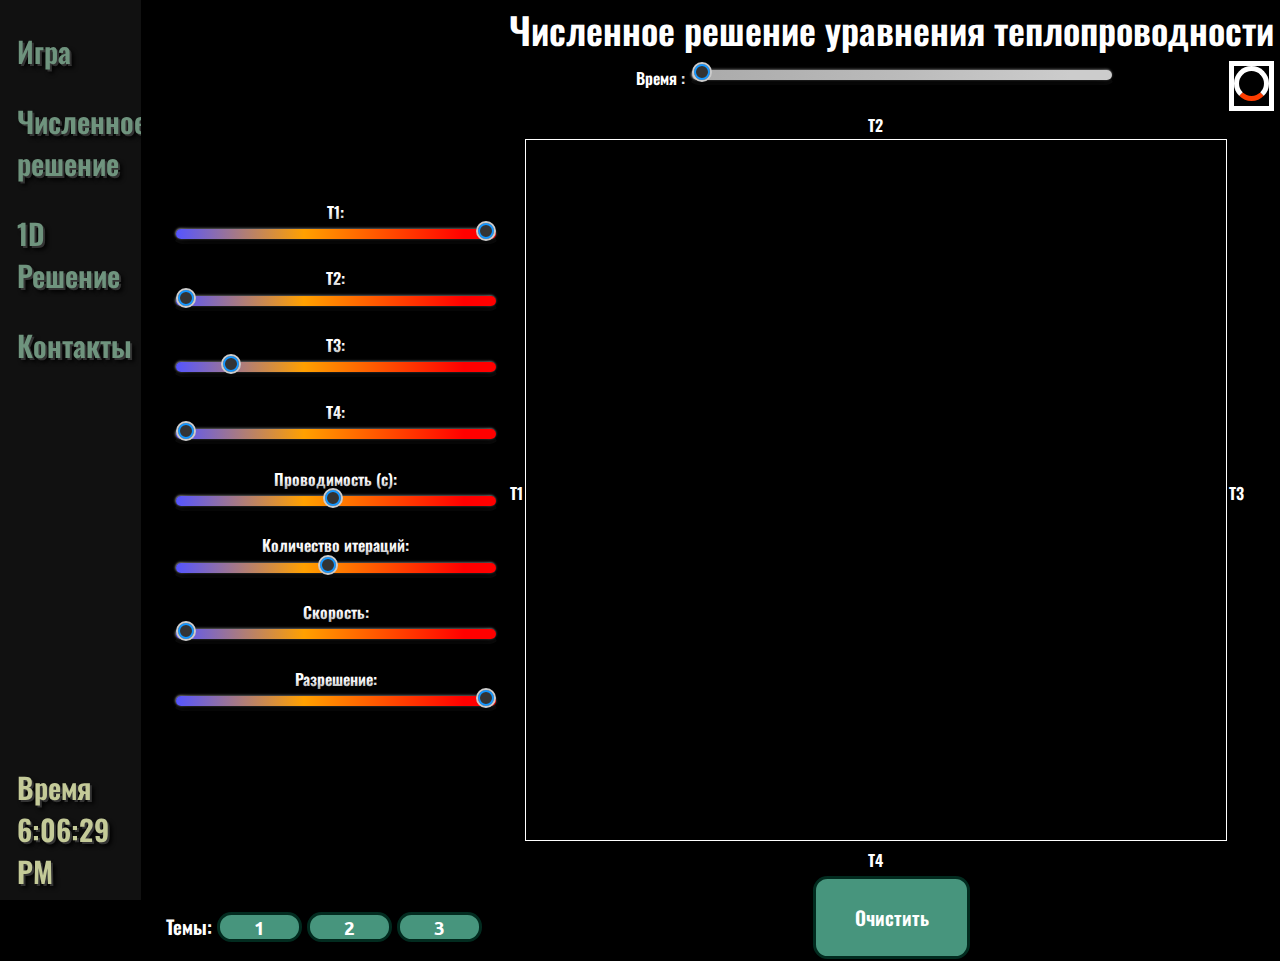
==== index2.html @ 37c285a6 "Add files via upload" ====
<!doctype html>
<html>
<head> 

  <meta charset="UTF-8">
  <meta name="viewport" content="width=device-width, initial-scale=1.0">
  <title>Курсовая работа 131-МКо</title>
  <link rel="stylesheet" href="./css/site.css">
  <link rel="icon" href="Img/favicon.ico">
  

</head>

<nav class="menu">
    <table>
    <tr><td class ="menutable">
        <li><a href="index.html">Игра</a></li>
        <li><a href="index2.html">Численное решение</a></li>
        <li><a href="index3.html">1D Решение</a></li>
        <li><a href="#">Контакты</a></li>
    </td></tr>
    <tr><td>
        <li><div class="showtime"> Время <div id="clock">
        </div></li>
    </td></tr>
    </table>
</nav>

<body>
    <div style="float: left; margin-left: 10px;">
        <table class=""> 
               <td></td>
               <th class="headesthead">Численное решение уравнения теплопроводности </th>
            <td></td>
            <tr>
                <td  class="controls">

                    T1:
                    <br>
                    <input  class="ctlT1" id="ctlT1" type="range" min="0" max="1" step="0.05" value="1">
                    <div id="h4-container"><div id="h4-subcontainer"><h4>T1<span></span></h4></div></div>

                    T2:
                    <br>
                    <input  class="ctlT2"  id="ctlT2" type="range" min="0" max="1" step="0.05" value="0">
                    <div id="h4-container"><div id="h4-subcontainer"><h4>T2<span></span></h4></div></div>

                    T3:
                    <br>
                    <input  class="ctlT3" id="ctlT3" type="range" min="0" max="1" step="0.05" value="0.15">
                    <div id="h4-container"><div id="h4-subcontainer"><h4>T3<span></span></h4></div></div>
                    
                    T4:
                    <br>
                    <input  class="ctlT4" id="ctlT4" type="range" min="0" max="1" step="0.05" value="0">
                    <div id="h4-container"><div id="h4-subcontainer"><h4>T4<span></span></h4></div></div>
                    

                    Проводимость (c):
                    <br>
                    <input  class="ctlT5" id="ctlConductivity" type="range" min="0.01" max="0.5" step="0.01" value="0.25">
                    <div id="h4-container"><div id="h4-subcontainer"><h4>Проводимость<span></span></h4></div></div>

                    Количество итераций:
                    <br>
                    <input  class="ctlT6" id="ctlIteration" type="range" min="100" max="2000" step="1" value="1000">
                    <div id="h4-container"><div id="h4-subcontainer"><h4>Итераций<span></span></h4></div></div>

                    Скорость:
                    <br>
                    <input  class="ctlT7" id="ctlIteration_speed" type="range" min="1" max="10" step="1" value="1">
                    <div id="h4-container"><div id="h4-subcontainer"><h4>Скорость<span></span></h4></div></div>

                    Разрешение:
                    <br>
                    <input  class="ctlT8" id="ctlResulation" type="range" min="0" max="45" step="1" value="45">
                    <div id="h4-container"><div id="h4-subcontainer"><h4>Разрешение<span></span></h4></div></div>
                    
                </td>
                <td>
                    <table>
                        <tr>
                            <td ></td>
                            <td width="700px">

                                Время : <input  class ="ctlTime" id="ctlTime" type="range" min="0" max="999"
                                    step="1" value="0" oninput="config.autoPlay=false;DrawSolution(this.value)">
                                        <div id="h4-container"><div id="h4-subcontainer"><h4><span></span></h4></div></div>
                            </td>




    <td  class = "statusheat">
        <span id="ctlInfo" ><span class='loader'></span></span>
    </td>
    <tr>
        <td></td>
        <td id="T2C" style="text-align: center;"> T2 </td>
        <td></td>
    </tr>
    <tr>
        <td id="T1C" style="text-align: right;"> T1</td>

        <td class="board" >
            <canvas id="board" width="700" height="700" style="border: 1px solid;">
                </canvas>      
        </td>

        <td id="T3C" style="text-align: start;">T3</td>
    </tr>
    <tr>
        <td></td>
        <td id="T4C" style="text-align: center;"> T4 </td>
        <td></td>
    </tr>
    </table>
    
    <td> 
         
        
    </td>
    <tr>
    
    <td class ="themetext">
        Темы: 
     <input class="knopki theme" type="button" id="theme1" value="1"/>
    <input class="knopki theme" type="button" id="theme2" value="2"/>
    <input class="knopki theme" type="button" id="theme3" value="3"/>
    </td>
               <th><input class="knopki clearbut" type="button" id="button_clear" value="Очистить" oninput="config.autoPlay=true;"/></th>
    <td></td>
    </tr> 

    </table>
    
    </div>
   <script src="./scripts/showtime.js"> </script>
    <script src="./scripts/Heat_2D_static.js"> </script>
     <script src='https://cdnjs.cloudflare.com/ajax/libs/jquery/3.3.1/jquery.min.js'></script>
    <script src="./scripts/slider.js"> </script>
</body>

</html>
---- css/site.css ----
@import url('https://fonts.googleapis.com/css?family=Ubuntu');
@import url('https://fonts.googleapis.com/css2?family=Oswald:wght@200..700&display=swap');

* {
  font-size: 100%;
  font-family: 'Oswald';
  margin: 0;
  padding: 0;
  top: 0;
  bottom: 0;
  outline: none;
  list-style-type: none;
  font-weight: 600;
}

/* Проверка границ 
table,td,tr,th {border: 1px solid #fff;}*/



body{
  display: absolute;
  position: inherit; 
  font-family: 'Oswald';
  height: 100%;
  width: 87%;
  margin-left: 12%;   /* Поставить такой же, как и ширину боковой панели */
  background: linear-gradient(270deg,#000,#000);
  background-attachment: absolute;
  background-size: 100%;
  color:#fff;
}



.menu {
  display: absolute;
  height: 100%; 
  width: 11%; /* Ширина боковой панели (Изменить ширину body на такое же значение!) */
  position: fixed; /* Остается на месте при скролле */
  z-index: 1; 
  top: 1; 
  left: 0;
  background-color: #111;
  overflow-x: hidden; /* Отключить горизонтальный сролл */
  padding-top: 20px;
  font-size: 180%;
  font-weight: 700;
  font-family: 'Oswald';
  margin: 0;
  padding: 0;
  outline: none;
  box-shadow: 0 0 0.15em 4px #000;
}

.menu table,.menu td{
  text-align: start;
  align-content: start;
  height: 100%;
  width: 100%;
}


/* Ссылки в меню */
.menu a {
  padding: 10px 0px 0px 15px;
  text-decoration: none;
  color: #6F947E;
  display: grid;
  margin-top: 2vh; /* Расстояние между ссылками */
  text-shadow: 2px 2px #333, 4px 4px 4px #000;
}

/* Смена цввета при наведении */
.menu a:hover {
    color: #f1f1f1;
    text-shadow: 3px 3px 1px #000;
}


/*////////////////////////////////////////////////////////////////////////////////////////////////////////////////////////*/
/* Время */
/*////////////////////////////////////////////////////////////////////////////////////////////////////////////////////////*/
.showtime {
    padding: 0 8px 6px 15px;
    color: #C4CA98;
    display: grid;
    text-shadow: 2px 2px #333, 4px 4px 4px #000;
    height: 10%;
}


/*////////////////////////////////////////////////////////////////////////////////////////////////////////////////////////*/
/* Страница */
/*////////////////////////////////////////////////////////////////////////////////////////////////////////////////////////*/

/* Заголовок */
.headesthead{
  font-size: 2.3rem;
  margin: 10px;
  text-align: center;
}

table,tr,th{
  width: 100%;
  height: 100%;
  text-align: center;
}


#board,#Heat_2D_canvas {
  background-color: #000000;
}


.Heat{
  border:5px solid #000000; 
  border-radius:7px; 
  margin-bottom: 5px;
  
  box-shadow:  10px 0 0.3em  0.2em #000;;
}

/* Надпись с управлением */
.control{
  width: 100%;
  text-align: center;
  color: #fff;
  background-color: #47957D;
  font-weight: 600;
  font-size: 160%;
  background: linear-gradient(to left, #44e 0%, #000 37%,#000 65%, #c11 80%,#600 99%);
  background-attachment: absolute;
  background-size: 100%;
  border-radius: 10px;
  

}

.control td {
border: 3px solid #000;
padding: 10px 10px;
border-radius: 10px;
box-shadow: 0px 2px 10px 0em #000;
}


/* На экранах меньшего размера, где высота менее 450 пикселей, изменяет стиль боковой панели (меньше отступов и меньший размер шрифта). */
@media screen and (max-height: 450px) {
    .menu {padding-top: 15px;}
    .menu a {font-size: 18px;}
}

.knopki {
    margin-top: 2vh;
    color: #fff;
    font-family: 'Oswald';
    font-weight: 600;
    font-size: 120%;
    padding: 1.25em 2em;
    background: #47957D;
    border: 3px solid #022B1F;
    border-radius: 0.75em;
    transform-style: preserve-3d;
    transition: transform 150ms cubic-bezier(0, 0, 0.58, 1), background 150ms cubic-bezier(0, 0, 0.58, 1);
    min-width: 100%;
    box-shadow:  2px 3px 0.6em 0 #000;
    }

.knopki:hover {
      background: #4a1517;
      color: #fff;
      border: 3px ridge #170109;
      transform: translate(0, 0.25em);
      cursor:pointer;
    }
.knopki:active {
      color: #ffffff;
      background: #150007;
      border: 1px ridge #000;
      cursor:grabbing;
      transition: background-color 0.2s ease-in-out;
  }

  /* Кнопка "Очистить"  */
  .clearbut{

    margin-top: 0;
    min-width: 20%;
  }

  /* Темы */

  .themetext{
  text-align: left;
  font-size: 120%;
  font-weight: 600;
  }

  .theme{
    font-family: 'Ubuntu';
    width: 30px;
    height: 30px;
    padding: 0em 0em;
    min-width: 25%;
    min-height: 25%;
    font-size: 100%;
  }


/*////////////////////////////////////////////////////////////////////////////////////////////////////////////*/
/*Слайдеры*/
/*////////////////////////////////////////////////////////////////////////////////////////////////////////////*/


body input[type=range] {
  -webkit-appearance: none;
  -moz-appearance: none;
  appearance: none;
  width: 320px;
  background-color: transparent;
  outline: 3px   hsl(0, 0%, 0%);
  border: 3px solid #000;
  border-radius: 0.75em;
  margin-top: 0.25vh;
  margin-bottom: 2.5vh;
  border-bottom: 5px solid #111;

}
body input[type=range]:focus {
  outline-color: #f8b195;
}

/* Черта Градиент */
body input[type=range]::-webkit-slider-runnable-track {
  -webkit-appearance: none;
  appearance: none;
  height: 10px;
  background: linear-gradient(to right, #5555ff 0%, #ffa000 40%, #ff0000 90%);
  box-shadow: 1px 1px 1em 2px #000000, -0.5px -0.5px 0.15em 0px #ffffff, 0 0 1em 1px #000;
  border-radius: 1.75em;

}

/*Ползунок */
body input[type=range]::-webkit-slider-thumb {
  -webkit-appearance: none;
  appearance: none;
  border:  2px solid #ccc;
  border-radius: 70%;
  height: 20px;
  width: 20px;
  position: relative;
  bottom: 8px;
  background: #333;
  background-size: 50%;
  box-shadow: 0px 10px 10px 0px rgba(0, 0, 0, 1);
  cursor: grab;
  box-shadow: inset 0 0 0 2px #1597ff;
}
body input[type=range]::-webkit-slider-thumb:active {
  background: #000;
  border:  2px solid #ccc;
  cursor: grabbing;
}

/*Ползунок со временем */
#ctlTime{
  width: 420px;
  &::-webkit-slider-runnable-track {
  -webkit-appearance: none;
  appearance: none;
  height: 10px;
  background: linear-gradient(to right, #aaa 0%, #bbb 50%, #ccc 90%);
  box-shadow: 2px 1px 1em 2px #000000, -0.5px -0.5px 0.1em 0px #cccccc  -webkit-appearance: none;
  text-align: center;
    }
}

/*Значения ползунков*/
#h4-container {
  width: 300px;
  max-width: 100%;
  padding: 0 20px;
}
#h4-container #h4-subcontainer {
  width: 100%;
  position: relative;
}
#h4-container #h4-subcontainer h4 {
  display: flex;
  align-items: center;
  justify-content: center;
  position: absolute;
  top: 0;
  margin-top: -6rem;
  width: 40px;
  height: 40px;
  color: #fff !important;
  font-size: 12px;
  transform-origin: center 10px;
  transition: margin-top 0.15s ease-in-out, opacity 0.15s ease-in-out;
}
#h4-container #h4-subcontainer h4 span {
  position: absolute;
  width: 100%;
  height: 100%;
  top: 0;
  left: 0;
  background-color: #ff97ff;
  border-radius: 100% 10% 0 ;
  transform: rotate(45deg);
  z-index: -1;
}

input:not(:active) + #h4-container h4 {
  opacity: 0;
  margin-top: 500px;
  pointer-events: none;
}





/* Загрузка */
.loader {
    width: 35px;
    height: 35px;
    border: 5px solid #FFF;
    border-bottom-color: #FF3D00;
    border-radius: 50%;
    display: inline-block;
    box-sizing: border-box;
    animation: rotation 1s linear infinite;
    }
    @keyframes rotation {
    0% {
        transform: rotate(0deg);
    }
    100% {
        transform: rotate(360deg);
    }
    }

/*Статусбар*/
.statusheat {
  color: #0f0;
  border: 5px solid #fff;
  width: 22%;
  text-align: left;
}

/*Формы для заполнения*/

.forms {
 background: #ecf0f3;
  padding: 10px;
  padding-left: 20px;
  height: 50px;
  font-size: 14px;
  border-radius: 50px;
  box-shadow: inset 6px 6px 6px #cbced1, inset -6px -6px 6px white;
}
.forms:hover {
      
    }   
.forms:focus {

      }   
.forms:valid {
  border: 10px solid;
  border-color: forestgreen;
}
.forms:invalid {
  border: 10px solid;
  border-color: firebrick;
}
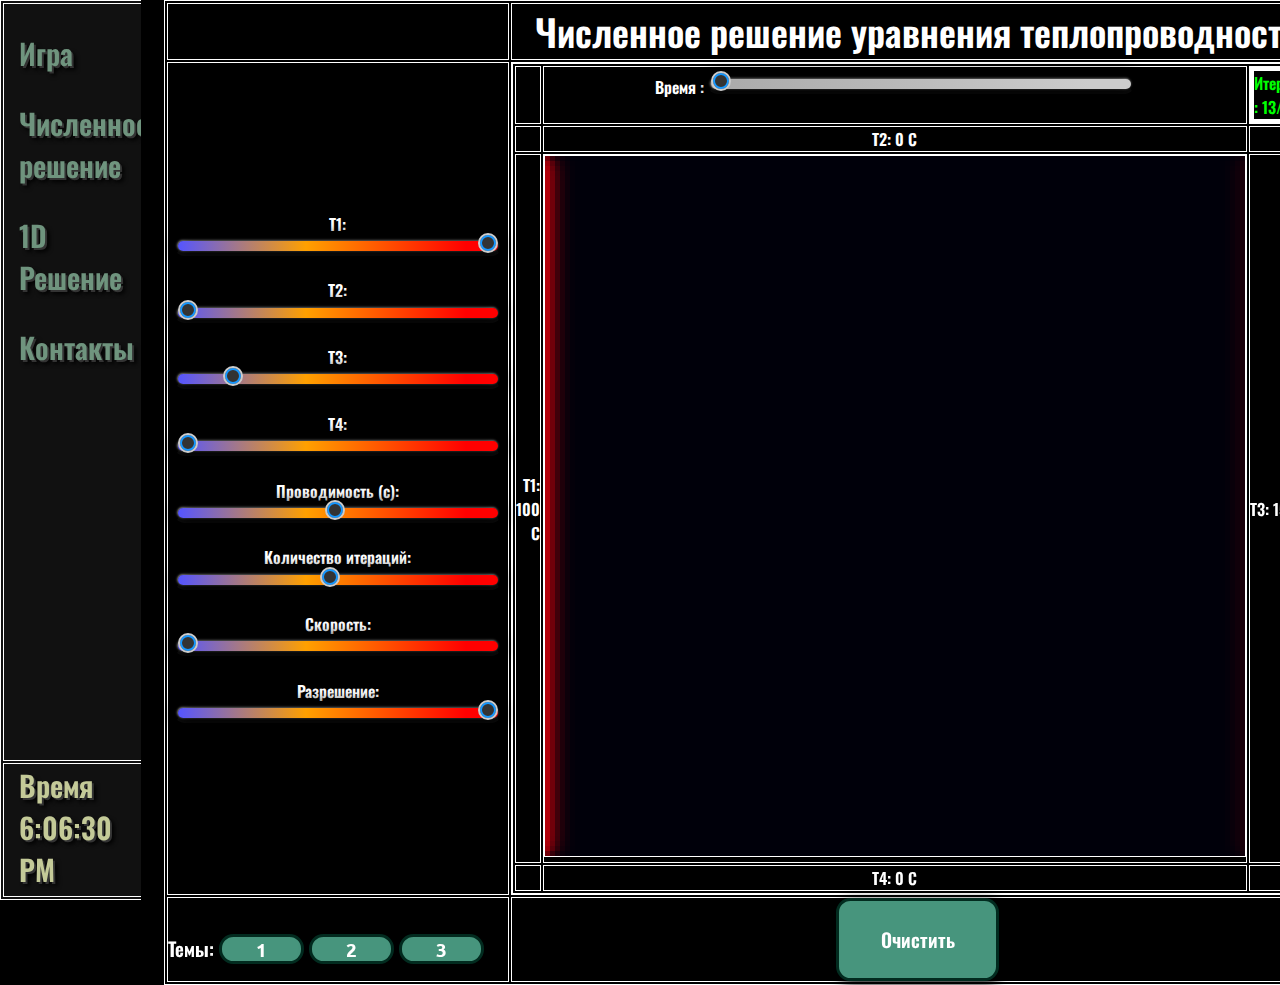
==== commit c8c6ed6e: "Add files via upload" ====
--- a/index2.html
+++ b/index2.html
@@ -135,10 +135,12 @@
     </table>
     
     </div>
-   <script src="./scripts/showtime.js"> </script>
+    <script src="./scripts/showtime.js"> </script>
     <script src="./scripts/Heat_2D_static.js"> </script>
-     <script src='https://cdnjs.cloudflare.com/ajax/libs/jquery/3.3.1/jquery.min.js'></script>
+    <script src="./scripts/NumHeatSolve.js"> </script>
+    <script src='https://cdnjs.cloudflare.com/ajax/libs/jquery/3.3.1/jquery.min.js'></script>
     <script src="./scripts/slider.js"> </script>
+    
 </body>
 
 </html>--- a/css/site.css
+++ b/css/site.css
@@ -13,8 +13,8 @@
   font-weight: 600;
 }
 
-/* Проверка границ 
-table,td,tr,th {border: 1px solid #fff;}*/
+/* Проверка границ */
+table,td,tr,th {border: 1px solid #fff;}
 
 
 
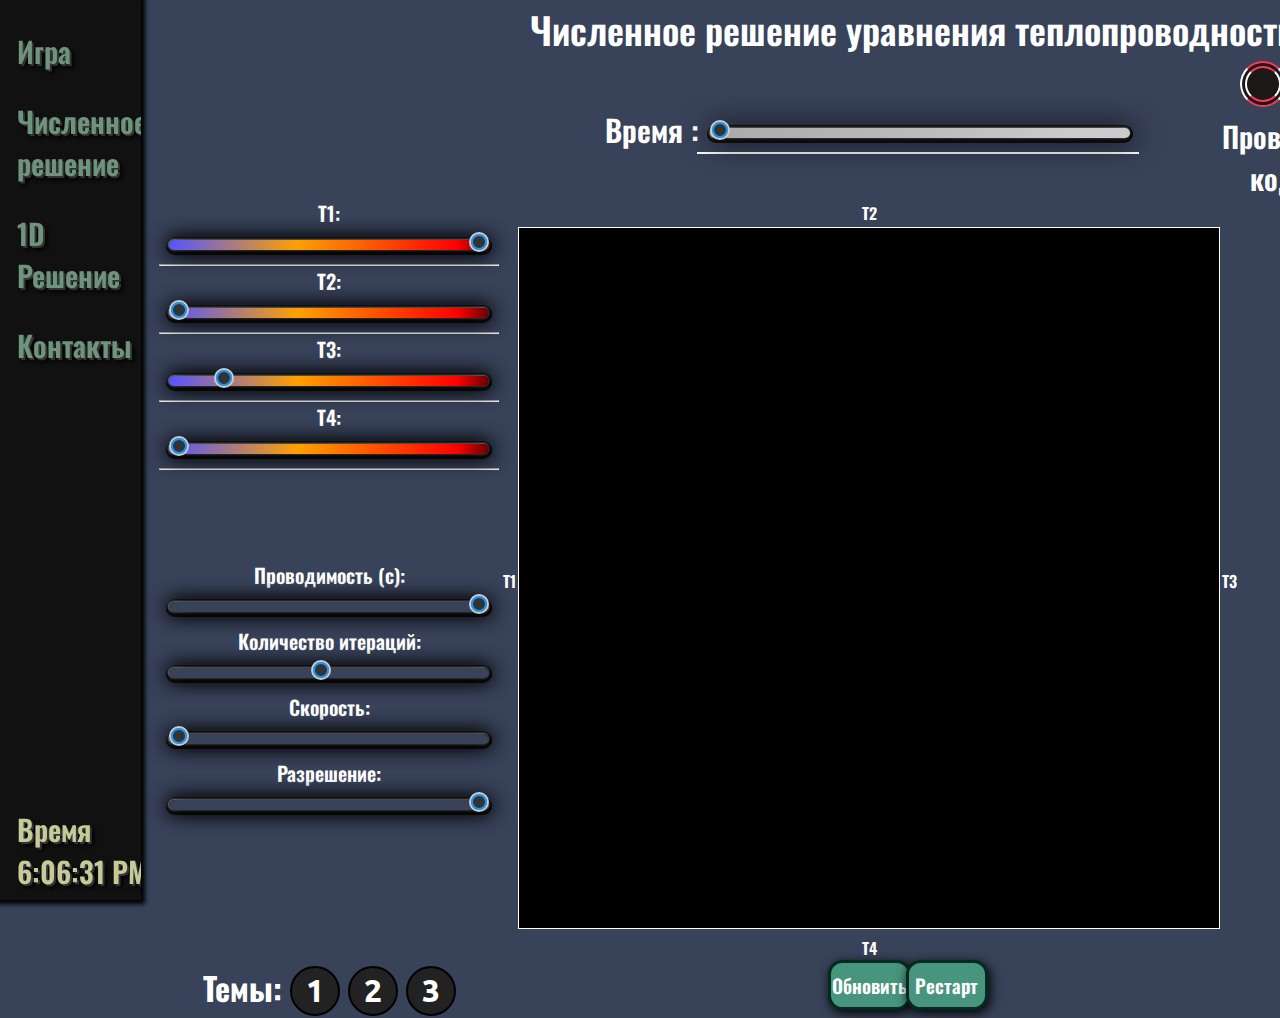
==== commit 34340da4: "Add files via upload" ====
--- a/index2.html
+++ b/index2.html
@@ -18,47 +18,49 @@
         <li><a href="index2.html">Численное решение</a></li>
         <li><a href="index3.html">1D Решение</a></li>
         <li><a href="#">Контакты</a></li>
-    </td></tr>
-    <tr><td>
-        <li><div class="showtime"> Время <div id="clock">
-        </div></li>
+            </td>
+    </tr>
+    <tr class="showtime"><td >
+        <li ><div > Время <div id="clock"> 00:00:00</div></li>
     </td></tr>
     </table>
 </nav>
 
 <body>
     <div style="float: left; margin-left: 10px;">
-        <table class=""> 
-               <td></td>
-               <th class="headesthead">Численное решение уравнения теплопроводности </th>
-            <td></td>
+        <table class="controls"> 
+              <tr>
+               <td></td><th class="headesthead">Численное решение уравнения теплопроводности</th>
+             </tr>
+            
             <tr>
-                <td  class="controls">
+                <td   class="numheatsliders">
 
                     T1:
                     <br>
-                    <input  class="ctlT1" id="ctlT1" type="range" min="0" max="1" step="0.05" value="1">
+                    <input  class="ctlT1 Temperature" id="ctlT1" type="range" min="0" max="1" step="0.05" value="1">
                     <div id="h4-container"><div id="h4-subcontainer"><h4>T1<span></span></h4></div></div>
-
+                    <hr>
                     T2:
                     <br>
-                    <input  class="ctlT2"  id="ctlT2" type="range" min="0" max="1" step="0.05" value="0">
+                    <input  class="ctlT2 Temperature"  id="ctlT2" type="range" min="0" max="1" step="0.05" value="0">
                     <div id="h4-container"><div id="h4-subcontainer"><h4>T2<span></span></h4></div></div>
-
+                    <hr>
                     T3:
                     <br>
-                    <input  class="ctlT3" id="ctlT3" type="range" min="0" max="1" step="0.05" value="0.15">
+                    <input  class="ctlT3 Temperature" id="ctlT3" type="range" min="0" max="1" step="0.05" value="0.15">
                     <div id="h4-container"><div id="h4-subcontainer"><h4>T3<span></span></h4></div></div>
-                    
+                    <hr>
                     T4:
                     <br>
-                    <input  class="ctlT4" id="ctlT4" type="range" min="0" max="1" step="0.05" value="0">
+                    <input  class="ctlT4 Temperature" id="ctlT4" type="range" min="0" max="1" step="0.05" value="0">
                     <div id="h4-container"><div id="h4-subcontainer"><h4>T4<span></span></h4></div></div>
-                    
+                    <hr>
 
+                     <br> <br> <br>
                     Проводимость (c):
                     <br>
-                    <input  class="ctlT5" id="ctlConductivity" type="range" min="0.01" max="0.5" step="0.01" value="0.25">
+                    <input  class="ctlT5" id="ctlConductivity" type="range" min="0.01" max="0.25" step="0.01" value="0.25">
                     <div id="h4-container"><div id="h4-subcontainer"><h4>Проводимость<span></span></h4></div></div>
 
                     Количество итераций:
@@ -74,30 +76,31 @@
                     Разрешение:
                     <br>
                     <input  class="ctlT8" id="ctlResulation" type="range" min="0" max="45" step="1" value="45">
-                    <div id="h4-container"><div id="h4-subcontainer"><h4>Разрешение<span></span></h4></div></div>
+                    <div id="h4-container"><div id="h4-subcontainer"><h4>45<span></span></h4></div></div>
                     
                 </td>
                 <td>
                     <table>
                         <tr>
                             <td ></td>
-                            <td width="700px">
+                            <td width="700px" class ="ctlTime">
 
                                 Время : <input  class ="ctlTime" id="ctlTime" type="range" min="0" max="999"
                                     step="1" value="0" oninput="config.autoPlay=false;DrawSolution(this.value)">
-                                        <div id="h4-container"><div id="h4-subcontainer"><h4><span></span></h4></div></div>
-                            </td>
+                                        <div class="h4time" id="h4-container"><div id="h4-subcontainer"><h4><span></span></h4></div></div>
+                            </td> 
+                            <td  class = "statusheat">
+        <span id="ctlInfo" ><span class='loader'></span>Проверь код</span>
+    </td>
 
 
 
 
-    <td  class = "statusheat">
-        <span id="ctlInfo" ><span class='loader'></span></span>
-    </td>
+ 
     <tr>
-        <td></td>
+        <td ></td>
         <td id="T2C" style="text-align: center;"> T2 </td>
-        <td></td>
+          <td></td>
     </tr>
     <tr>
         <td id="T1C" style="text-align: right;"> T1</td>
@@ -114,6 +117,7 @@
         <td id="T4C" style="text-align: center;"> T4 </td>
         <td></td>
     </tr>
+</tr>
     </table>
     
     <td> 
@@ -121,25 +125,29 @@
         
     </td>
     <tr>
-    
-    <td class ="themetext">
+    <div  class ="changetheme">
+        <td class ="themetext">
         Темы: 
-     <input class="knopki theme" type="button" id="theme1" value="1"/>
-    <input class="knopki theme" type="button" id="theme2" value="2"/>
-    <input class="knopki theme" type="button" id="theme3" value="3"/>
-    </td>
-               <th><input class="knopki clearbut" type="button" id="button_clear" value="Очистить" oninput="config.autoPlay=true;"/></th>
+            <input class="theme" type="button" id="theme1" value="1"/>
+            <input class="theme" type="button" id="theme2" value="2"/>
+            <input class="theme" type="button" id="theme3" value="3"/>
+        </td>
+               <th>
+                <input class="knopki clearbut" type="button" id="button_clear" value="Обновить" oninput="config.autoPlay=true;"/>
+                <input class="knopki clearbut" type="button" id="button_restart" value="Рестарт" oninput="config.autoPlay=true;"/>
+            </th>
     <td></td>
+    </div>
     </tr> 
 
     </table>
     
     </div>
     <script src="./scripts/showtime.js"> </script>
+    <script src="./scripts/activebutton.js"></script>
     <script src="./scripts/Heat_2D_static.js"> </script>
-    <script src="./scripts/NumHeatSolve.js"> </script>
     <script src='https://cdnjs.cloudflare.com/ajax/libs/jquery/3.3.1/jquery.min.js'></script>
-    <script src="./scripts/slider.js"> </script>
+    <script src="./scripts/slider2.js"> </script>
     
 </body>
 
--- a/css/site.css
+++ b/css/site.css
@@ -13,9 +13,9 @@
   font-weight: 600;
 }
 
-/* Проверка границ */
-table,td,tr,th {border: 1px solid #fff;}
-
+/* Проверка границ
+table,td,tr,th {border: 1px solid #000;}
+ */
 
 
 body{
@@ -24,11 +24,12 @@
   font-family: 'Oswald';
   height: 100%;
   width: 87%;
-  margin-left: 12%;   /* Поставить такой же, как и ширину боковой панели */
-  background: linear-gradient(270deg,#000,#000);
+  margin-left: 11.5%;   /* Поставить такой же, как и ширину боковой панели */
+  background: linear-gradient(90deg,#384259,#384259);
   background-attachment: absolute;
   background-size: 100%;
   color:#fff;
+  -webkit-text-stroke: 0.01px #000;
 }
 
 
@@ -97,16 +98,21 @@
 /* Заголовок */
 .headesthead{
   font-size: 2.3rem;
-  margin: 10px;
-  text-align: center;
+
+
 }
 
 table,tr,th{
   width: 100%;
+  max-width: 100%;
   height: 100%;
   text-align: center;
 }
 
+.nonmove{
+  width: 10%;
+
+}
 
 #board,#Heat_2D_canvas {
   background-color: #000000;
@@ -117,12 +123,11 @@
   border:5px solid #000000; 
   border-radius:7px; 
   margin-bottom: 5px;
-  
   box-shadow:  10px 0 0.3em  0.2em #000;;
 }
 
 /* Надпись с управлением */
-.control{
+.controlrules{
   width: 100%;
   text-align: center;
   color: #fff;
@@ -133,11 +138,9 @@
   background-attachment: absolute;
   background-size: 100%;
   border-radius: 10px;
-  
-
-}
-
-.control td {
+}
+
+.controlrules td {
 border: 3px solid #000;
 padding: 10px 10px;
 border-radius: 10px;
@@ -167,14 +170,15 @@
     box-shadow:  2px 3px 0.6em 0 #000;
     }
 
-.knopki:hover {
+.knopki:hover,.theme:hover{
       background: #4a1517;
       color: #fff;
       border: 3px ridge #170109;
       transform: translate(0, 0.25em);
       cursor:pointer;
     }
-.knopki:active {
+
+.knopki:active,.theme:active{
       color: #ffffff;
       background: #150007;
       border: 1px ridge #000;
@@ -182,36 +186,56 @@
       transition: background-color 0.2s ease-in-out;
   }
 
-  /* Кнопка "Очистить"  */
+/* Кнопка "Очистить"  */
   .clearbut{
-
-    margin-top: 0;
-    min-width: 20%;
-  }
-
-  /* Темы */
-
+    margin-top: -1vh;
+    margin-left: -1vh;
+    min-width: 10%;
+    height: 50px;
+    padding: 0 0;
+  }
+
+
+/* Темы */
   .themetext{
-  text-align: left;
-  font-size: 120%;
-  font-weight: 600;
+  text-align: center;
+  font-size: 200%;
+  font-weight: 700;
   }
 
   .theme{
     font-family: 'Ubuntu';
-    width: 30px;
-    height: 30px;
+    width: 50px;
+    height: 50px;
     padding: 0em 0em;
-    min-width: 25%;
-    min-height: 25%;
+    min-width: 50px;
     font-size: 100%;
-  }
-
+    color: #fff;
+    border-radius: 3.6rem;
+    background: #222;
+    border: 2px solid #000;
+  }
+
+ .activebutton{
+    font-family: 'Ubuntu';
+    width: 50px;
+    height: 50px;
+    padding: 0em 0em;
+    min-width: 50px;
+    font-size: 100%;
+    color: #000;
+    border-radius: 3.6rem;
+    background: #fff;
+    border: 2px solid #000;
+  }
 
 /*////////////////////////////////////////////////////////////////////////////////////////////////////////////*/
 /*Слайдеры*/
 /*////////////////////////////////////////////////////////////////////////////////////////////////////////////*/
 
+.numheatsliders{
+  font-size:20px;
+}
 
 body input[type=range] {
   -webkit-appearance: none;
@@ -222,8 +246,8 @@
   outline: 3px   hsl(0, 0%, 0%);
   border: 3px solid #000;
   border-radius: 0.75em;
-  margin-top: 0.25vh;
-  margin-bottom: 2.5vh;
+  margin-top: 1vh;
+  margin-bottom: 1vh;
   border-bottom: 5px solid #111;
 
 }
@@ -236,7 +260,7 @@
   -webkit-appearance: none;
   appearance: none;
   height: 10px;
-  background: linear-gradient(to right, #5555ff 0%, #ffa000 40%, #ff0000 90%);
+
   box-shadow: 1px 1px 1em 2px #000000, -0.5px -0.5px 0.15em 0px #ffffff, 0 0 1em 1px #000;
   border-radius: 1.75em;
 
@@ -264,7 +288,15 @@
   cursor: grabbing;
 }
 
+.Temperature::-webkit-slider-runnable-track{
+
+   background: linear-gradient(to right, #5555ff 0%, #ffa000 40%, #ff0000 90%, #660000 100%);
+}
+
 /*Ползунок со временем */
+.ctlTime{
+  font-size:30px;
+}
 #ctlTime{
   width: 420px;
   &::-webkit-slider-runnable-track {
@@ -272,10 +304,9 @@
   appearance: none;
   height: 10px;
   background: linear-gradient(to right, #aaa 0%, #bbb 50%, #ccc 90%);
-  box-shadow: 2px 1px 1em 2px #000000, -0.5px -0.5px 0.1em 0px #cccccc  -webkit-appearance: none;
-  text-align: center;
-    }
-}
+  box-shadow: 2px 1px 1em 2px #000000, -0.5px -0.5px 0.1em 0px #cccccc;  -webkit-appearance: none;
+  text-align: center;}
+  }
 
 /*Значения ползунков*/
 #h4-container {
@@ -283,10 +314,12 @@
   max-width: 100%;
   padding: 0 20px;
 }
+
 #h4-container #h4-subcontainer {
   width: 100%;
   position: relative;
 }
+
 #h4-container #h4-subcontainer h4 {
   display: flex;
   align-items: center;
@@ -296,63 +329,105 @@
   margin-top: -6rem;
   width: 40px;
   height: 40px;
-  color: #fff !important;
-  font-size: 12px;
-  transform-origin: center 10px;
-  transition: margin-top 0.15s ease-in-out, opacity 0.15s ease-in-out;
-}
+  color: #000 !important;
+  font-size: 16px;
+  transition: margin-top 0.15s ease-in-out, opacity 0.05s ease-in-out;
+}
+
 #h4-container #h4-subcontainer h4 span {
   position: absolute;
   width: 100%;
   height: 100%;
   top: 0;
   left: 0;
-  background-color: #ff97ff;
+  background: hsl(190 100% 70%);
+  filter: drop-shadow(1.7rem 1.8rem 25px hsl(190 100% 50%));
   border-radius: 100% 10% 0 ;
   transform: rotate(45deg);
   z-index: -1;
+}
+
+.h4time{
+  &#h4-container{
+  width: 400px;
+  border: 1px solid #fff;
+  margin-left: 11.2rem;
+}
 }
 
 input:not(:active) + #h4-container h4 {
   opacity: 0;
   margin-top: 500px;
   pointer-events: none;
-}
-
-
-
-
+  transition: margin-top 0.55s ease-in-out, opacity 0.05s ease-in-out;
+}
+
+
+
+
+/*Статусбар*/
+.statusheat {
+  vertical-align: middle;
+
+  color: #fff;
+  border: 0px solid #fff;
+  width: 300px;
+  height: 60px;
+  max-width: 300px;
+  max-height: 80px;
+  font-size: 180%;
+  text-align: justify-all;
+
+}
 
 /* Загрузка */
 .loader {
-    width: 35px;
-    height: 35px;
-    border: 5px solid #FFF;
-    border-bottom-color: #FF3D00;
-    border-radius: 50%;
+    width: 46px;
+    height: 46px;
+    border: 7px double #FFF;
+    border-top-color: #F73859;
+    border-bottom-color: #F73859;
+    border-radius: 100%;
     display: inline-block;
     box-sizing: border-box;
-    animation: rotation 1s linear infinite;
+
+    animation: rotation 3s linear infinite;
+    background-origin: 1px ;
+    align-content: center;
+    text-align: center;
+    background-color: hsl(7,4%,10%);
+    margin-right: 2vh;
     }
     @keyframes rotation {
     0% {
-        transform: rotate(0deg);
-    }
+        transform: rotate(0deg);   
+    }
+
+    50%{
+        filter: blur(0.5px);
+        transform: rotate(360deg); 
+        border:20px double #000;
+    }
+
+    50%{
+      transform: rotate(1080deg);
+      filter: blur(1px);
+    }
+
+    75%
+    {
+        transform: rotate(1440deg);
+        border: 7px double #FFF;
+    }
+
     100% {
-        transform: rotate(360deg);
-    }
-    }
-
-/*Статусбар*/
-.statusheat {
-  color: #0f0;
-  border: 5px solid #fff;
-  width: 22%;
-  text-align: left;
-}
+        transform: rotate(1440deg);
+    }
+    }
+
+
 
 /*Формы для заполнения*/
-
 .forms {
  background: #ecf0f3;
   padding: 10px;
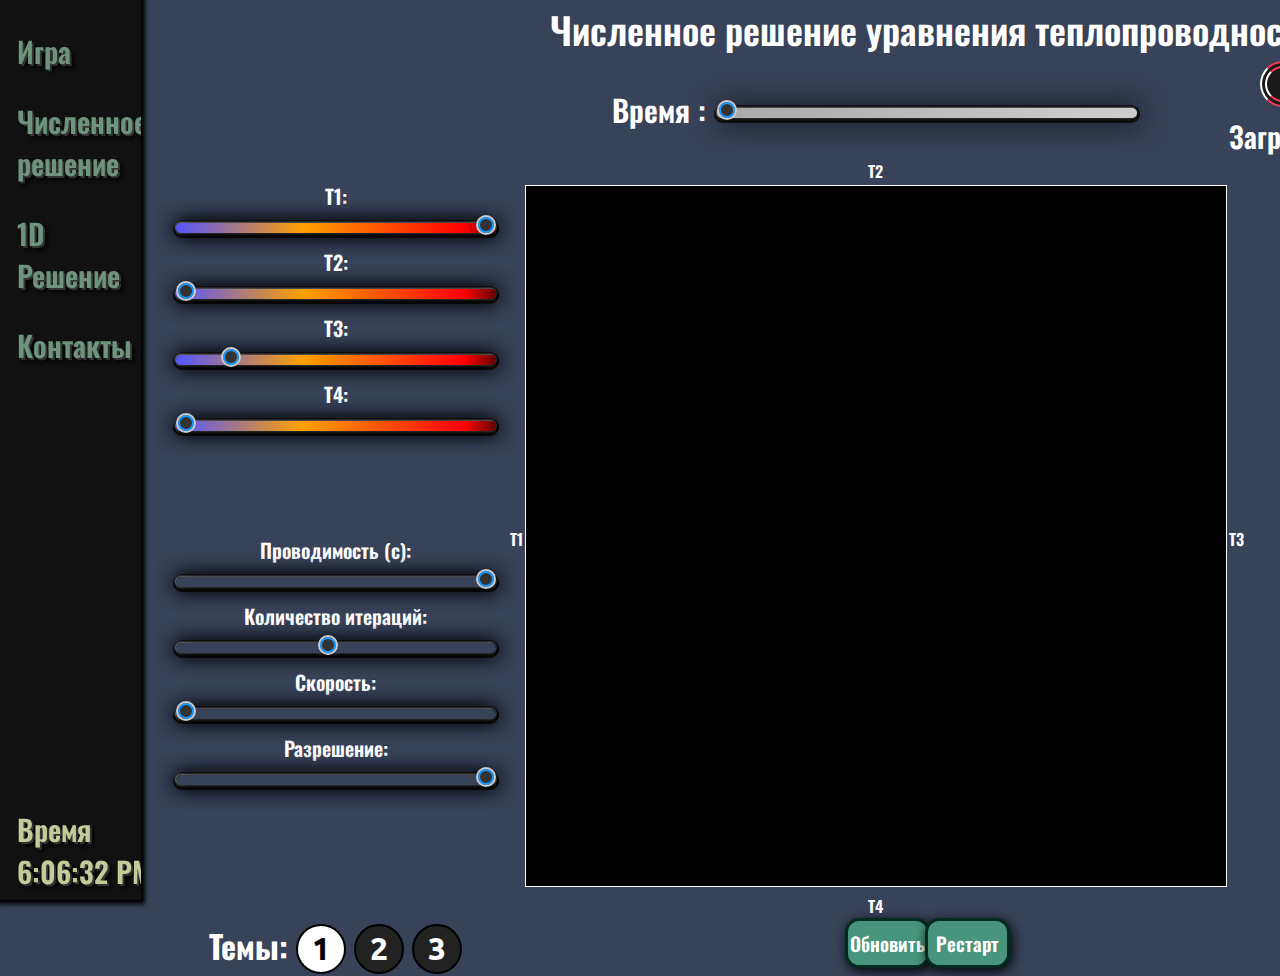
==== commit fc0eefdc: "Add files via upload" ====
--- a/index2.html
+++ b/index2.html
@@ -40,22 +40,22 @@
                     <br>
                     <input  class="ctlT1 Temperature" id="ctlT1" type="range" min="0" max="1" step="0.05" value="1">
                     <div id="h4-container"><div id="h4-subcontainer"><h4>T1<span></span></h4></div></div>
-                    <hr>
+                    
                     T2:
                     <br>
                     <input  class="ctlT2 Temperature"  id="ctlT2" type="range" min="0" max="1" step="0.05" value="0">
                     <div id="h4-container"><div id="h4-subcontainer"><h4>T2<span></span></h4></div></div>
-                    <hr>
+                    
                     T3:
                     <br>
                     <input  class="ctlT3 Temperature" id="ctlT3" type="range" min="0" max="1" step="0.05" value="0.15">
                     <div id="h4-container"><div id="h4-subcontainer"><h4>T3<span></span></h4></div></div>
-                    <hr>
+                    
                     T4:
                     <br>
                     <input  class="ctlT4 Temperature" id="ctlT4" type="range" min="0" max="1" step="0.05" value="0">
                     <div id="h4-container"><div id="h4-subcontainer"><h4>T4<span></span></h4></div></div>
-                    <hr>
+                    
 
                      <br> <br> <br>
                     Проводимость (c):
@@ -125,10 +125,10 @@
         
     </td>
     <tr>
-    <div  class ="changetheme">
+
         <td class ="themetext">
-        Темы: 
-            <input class="theme" type="button" id="theme1" value="1"/>
+        Темы:
+            <input class="theme activebutton" type="button" id="theme1" value="1"/>
             <input class="theme" type="button" id="theme2" value="2"/>
             <input class="theme" type="button" id="theme3" value="3"/>
         </td>
@@ -141,11 +141,11 @@
     </tr> 
 
     </table>
-    
-    </div>
+
     <script src="./scripts/showtime.js"> </script>
     <script src="./scripts/activebutton.js"></script>
     <script src="./scripts/Heat_2D_static.js"> </script>
+    <script src="./scripts/NumHeatSolve.js"> </script>
     <script src='https://cdnjs.cloudflare.com/ajax/libs/jquery/3.3.1/jquery.min.js'></script>
     <script src="./scripts/slider2.js"> </script>
     
--- a/css/site.css
+++ b/css/site.css
@@ -14,7 +14,7 @@
 }
 
 /* Проверка границ
-table,td,tr,th {border: 1px solid #000;}
+table,td,tr,th {border: 1px solid #000;}S
  */
 
 
@@ -23,8 +23,8 @@
   position: inherit; 
   font-family: 'Oswald';
   height: 100%;
-  width: 87%;
-  margin-left: 11.5%;   /* Поставить такой же, как и ширину боковой панели */
+  width: 88%;
+  margin-left: 12%;   /* Поставить такой же, как и ширину боковой панели */
   background: linear-gradient(90deg,#384259,#384259);
   background-attachment: absolute;
   background-size: 100%;
@@ -170,7 +170,7 @@
     box-shadow:  2px 3px 0.6em 0 #000;
     }
 
-.knopki:hover,.theme:hover{
+.knopki:hover,.theme:hover,.activebuttonpause{
       background: #4a1517;
       color: #fff;
       border: 3px ridge #170109;
@@ -217,17 +217,11 @@
   }
 
  .activebutton{
-    font-family: 'Ubuntu';
-    width: 50px;
-    height: 50px;
-    padding: 0em 0em;
-    min-width: 50px;
-    font-size: 100%;
     color: #000;
-    border-radius: 3.6rem;
     background: #fff;
     border: 2px solid #000;
   }
+
 
 /*////////////////////////////////////////////////////////////////////////////////////////////////////////////*/
 /*Слайдеры*/
@@ -350,7 +344,6 @@
 .h4time{
   &#h4-container{
   width: 400px;
-  border: 1px solid #fff;
   margin-left: 11.2rem;
 }
 }
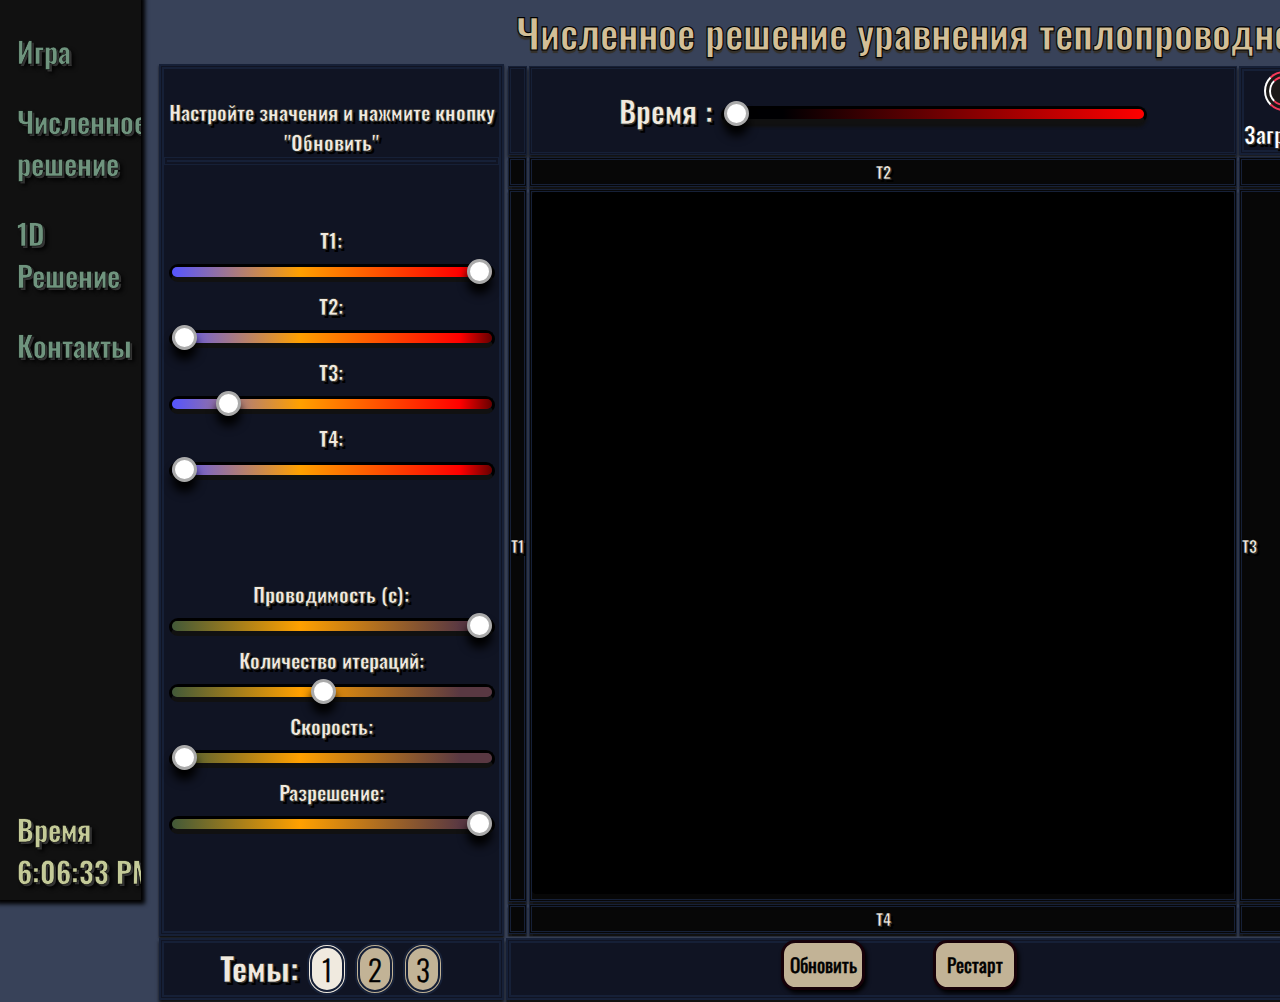
==== commit 74bd8230: "Add files via upload" ====
--- a/index2.html
+++ b/index2.html
@@ -31,115 +31,122 @@
         <table class="controls"> 
               <tr>
                <td></td><th class="headesthead">Численное решение уравнения теплопроводности</th>
+
              </tr>
+
             
             <tr>
                 <td   class="numheatsliders">
-
+                    Настройте значения и нажмите кнопку "Обновить"
+                    <hr>
+                    <br><br>
+                    
                     T1:
                     <br>
-                    <input  class="ctlT1 Temperature" id="ctlT1" type="range" min="0" max="1" step="0.05" value="1">
-                    <div id="h4-container"><div id="h4-subcontainer"><h4>T1<span></span></h4></div></div>
+                    <input  class="ctlT1 TemperatureSlider" id="ctlT1" type="range" min="0" max="1" step="0.05" value="1">
+                    <div id="h4-container"  class = "TempContainer"><div id="h4-subcontainer"><h4 >T1<span></span></h4></div></div>
                     
                     T2:
                     <br>
-                    <input  class="ctlT2 Temperature"  id="ctlT2" type="range" min="0" max="1" step="0.05" value="0">
-                    <div id="h4-container"><div id="h4-subcontainer"><h4>T2<span></span></h4></div></div>
+                    <input  class="ctlT2 TemperatureSlider"  id="ctlT2" type="range" min="0" max="1" step="0.05" value="0">
+                    <div id="h4-container"  class = "TempContainer"><div id="h4-subcontainer"><h4>T2<span></span></h4></div></div>
                     
                     T3:
                     <br>
-                    <input  class="ctlT3 Temperature" id="ctlT3" type="range" min="0" max="1" step="0.05" value="0.15">
-                    <div id="h4-container"><div id="h4-subcontainer"><h4>T3<span></span></h4></div></div>
+                    <input  class="ctlT3 TemperatureSlider" id="ctlT3" type="range" min="0" max="1" step="0.05" value="0.15">
+                    <div id="h4-container"  class = "TempContainer"><div id="h4-subcontainer"><h4>T3<span></span></h4></div></div>
                     
                     T4:
                     <br>
-                    <input  class="ctlT4 Temperature" id="ctlT4" type="range" min="0" max="1" step="0.05" value="0">
-                    <div id="h4-container"><div id="h4-subcontainer"><h4>T4<span></span></h4></div></div>
+                    <input  class="ctlT4 TemperatureSlider" id="ctlT4" type="range" min="0" max="1" step="0.05" value="0">
+                    <div id="h4-container"  class = "TempContainer"><div id="h4-subcontainer"><h4>T4<span></span></h4></div></div>
                     
 
                      <br> <br> <br>
                     Проводимость (c):
                     <br>
-                    <input  class="ctlT5" id="ctlConductivity" type="range" min="0.01" max="0.25" step="0.01" value="0.25">
-                    <div id="h4-container"><div id="h4-subcontainer"><h4>Проводимость<span></span></h4></div></div>
+                    <input  class="ctlT5 OtherSlider" id="ctlConductivity" type="range" min="0.01" max="0.25" step="0.01" value="0.25">
+                    <div id="h4-container" class="OtherContainer"><div id="h4-subcontainer"><h4>Проводимость<span></span></h4></div></div>
 
                     Количество итераций:
                     <br>
-                    <input  class="ctlT6" id="ctlIteration" type="range" min="100" max="2000" step="1" value="1000">
-                    <div id="h4-container"><div id="h4-subcontainer"><h4>Итераций<span></span></h4></div></div>
+                    <input  class="ctlT6 OtherSlider" id="ctlIteration" type="range" min="100" max="2000" step="1" value="1000">
+                    <div id="h4-container" class="OtherContainer"><div id="h4-subcontainer"><h4>Итераций<span></span></h4></div></div>
 
                     Скорость:
                     <br>
-                    <input  class="ctlT7" id="ctlIteration_speed" type="range" min="1" max="10" step="1" value="1">
-                    <div id="h4-container"><div id="h4-subcontainer"><h4>Скорость<span></span></h4></div></div>
+                    <input  class="ctlT7 OtherSlider" id="ctlIteration_speed" type="range" min="1" max="10" step="1" value="1">
+                    <div id="h4-container" class="OtherContainer"><div id="h4-subcontainer"><h4>Скорость<span></span></h4></div></div>
 
                     Разрешение:
                     <br>
-                    <input  class="ctlT8" id="ctlResulation" type="range" min="0" max="45" step="1" value="45">
-                    <div id="h4-container"><div id="h4-subcontainer"><h4>45<span></span></h4></div></div>
-                    
+                    <input  class="ctlT8 OtherSlider" id="ctlResulation" type="range" min="0" max="45" step="1" value="45">
+                    <div id="h4-container" class="OtherContainer"><div id="h4-subcontainer"><h4>45<span></span></h4></div></div>
+                    <br><br>
                 </td>
                 <td>
                     <table>
                         <tr>
-                            <td ></td>
+                            <td class="ctlTime  "></td>
                             <td width="700px" class ="ctlTime">
 
                                 Время : <input  class ="ctlTime" id="ctlTime" type="range" min="0" max="999"
                                     step="1" value="0" oninput="config.autoPlay=false;DrawSolution(this.value)">
-                                        <div class="h4time" id="h4-container"><div id="h4-subcontainer"><h4><span></span></h4></div></div>
+                                        <div class="h4time TimeContainer" id="h4-container">
+                                        <div id="h4-subcontainer"><h4><span></span></h4></div></div>
                             </td> 
                             <td  class = "statusheat">
-        <span id="ctlInfo" ><span class='loader'></span>Проверь код</span>
-    </td>
+            <span id="ctlInfo" ><span class='loader'></span>Проверь код</span></td> 
+            <td class="ctlTime"></td>
+        </td>
+    </tr>
 
 
 
 
  
     <tr>
-        <td ></td>
-        <td id="T2C" style="text-align: center;"> T2 </td>
-          <td></td>
+        <td class="outaboard"></td>
+        <td id="T2C" class="outaboard" style="text-align: center;"> T2 </td>
+          <td class="outaboard"></td>
+           <td class="ctlTime"></td>
     </tr>
     <tr>
-        <td id="T1C" style="text-align: right;"> T1</td>
+        <td id="T1C"  class="outaboard" style="text-align: right;"> T1</td>
 
         <td class="board" >
             <canvas id="board" width="700" height="700" style="border: 1px solid;">
                 </canvas>      
         </td>
 
-        <td id="T3C" style="text-align: start;">T3</td>
+        <td id="T3C"  class="outaboard" style="text-align: start;">T3</td>
+         <td class="ctlTime"></td>
     </tr>
     <tr>
-        <td></td>
-        <td id="T4C" style="text-align: center;"> T4 </td>
-        <td></td>
+        <td class="outaboard"></td>
+        <td id="T4C"  class="outaboard" style="text-align: center;"> T4 </td>
+        <td class="outaboard"></td>
+         <td class="ctlTime"></td>
     </tr>
 </tr>
     </table>
-    
-    <td> 
-         
-        
-    </td>
+
     <tr>
-
-        <td class ="themetext">
+        <td class ="themetext" >
         Темы:
             <input class="theme activebutton" type="button" id="theme1" value="1"/>
             <input class="theme" type="button" id="theme2" value="2"/>
             <input class="theme" type="button" id="theme3" value="3"/>
         </td>
-               <th>
+
+            <td class="buttons_block">
                 <input class="knopki clearbut" type="button" id="button_clear" value="Обновить" oninput="config.autoPlay=true;"/>
                 <input class="knopki clearbut" type="button" id="button_restart" value="Рестарт" oninput="config.autoPlay=true;"/>
-            </th>
-    <td></td>
+            </td>
+    
+    </tr>
+
     </div>
-    </tr> 
-
     </table>
 
     <script src="./scripts/showtime.js"> </script>
--- a/css/site.css
+++ b/css/site.css
@@ -16,7 +16,9 @@
 /* Проверка границ
 table,td,tr,th {border: 1px solid #000;}S
  */
-
+hr{
+    border: 4px double #162037;
+}
 
 body{
   display: absolute;
@@ -24,15 +26,20 @@
   font-family: 'Oswald';
   height: 100%;
   width: 88%;
-  margin-left: 12%;   /* Поставить такой же, как и ширину боковой панели */
+  margin-left: 11.5%;   /* Поставить такой же, как и ширину боковой панели */
   background: linear-gradient(90deg,#384259,#384259);
   background-attachment: absolute;
   background-size: 100%;
-  color:#fff;
-  -webkit-text-stroke: 0.01px #000;
-}
-
-
+  color:#F0EADF;
+  -webkit-text-stroke: 0.03em #000;
+  text-shadow: 1px 1px #333, 3px 3px 0px #000;
+}
+
+.controls{
+  width: 100%;
+  height: 100%;
+
+}
 
 .menu {
   display: absolute;
@@ -97,9 +104,10 @@
 
 /* Заголовок */
 .headesthead{
-  font-size: 2.3rem;
-
-
+  font-size: 2.5rem;
+  color: #D3BF97;
+  -webkit-text-stroke: 0.07rem #000;
+  text-shadow: 0px 0.2rem 0.05rem #35312A;
 }
 
 table,tr,th{
@@ -109,22 +117,57 @@
   text-align: center;
 }
 
-.nonmove{
-  width: 10%;
-
-}
-
 #board,#Heat_2D_canvas {
   background-color: #000000;
 }
 
 
+#board{
+    color: #000;
+    border-radius:4px;
+}
+
+
+#T1C{
+  width:250px;
+  max-width: 250px;
+}
+
+/*Оформление таблицы */
 .Heat{
-  border:5px solid #000000; 
+  border:5px solid #000; 
   border-radius:7px; 
   margin-bottom: 5px;
-  box-shadow:  10px 0 0.3em  0.2em #000;;
-}
+  box-shadow:  10px 0 0.3em  0.2em #162037;
+}
+
+.ctlTime{
+  font-size:30px;
+  background: #101423;
+  border: 3px double #162037;
+  box-shadow:  0 0.1em 0.1em  0em #111;
+}
+
+.board,.outaboard{
+  background: #070707;
+  border: 3px double #162037;
+box-shadow:  0 0.2em 0.1em  0em #111;
+}
+
+ .themetext,.numheatsliders,.statusheat,.buttons_block{
+  text-align: center;
+  font-size: 200%;
+  font-weight: 700;
+  background: #101423;
+  border: 5px double #162037;
+  box-shadow:  0 0.1em 0.1em  0em #111;
+  }
+
+  .buttons_block{
+    font-size: 100%;
+      box-shadow:  0 0.2rem 0.1em  0em #111;
+      height: 50px;
+  }
 
 /* Надпись с управлением */
 .controlrules{
@@ -134,7 +177,7 @@
   background-color: #47957D;
   font-weight: 600;
   font-size: 160%;
-  background: linear-gradient(to left, #44e 0%, #000 37%,#000 65%, #c11 80%,#600 99%);
+
   background-attachment: absolute;
   background-size: 100%;
   border-radius: 10px;
@@ -148,6 +191,8 @@
 }
 
 
+
+
 /* На экранах меньшего размера, где высота менее 450 пикселей, изменяет стиль боковой панели (меньше отступов и меньший размер шрифта). */
 @media screen and (max-height: 450px) {
     .menu {padding-top: 15px;}
@@ -156,21 +201,22 @@
 
 .knopki {
     margin-top: 2vh;
-    color: #fff;
+    color: #000;
     font-family: 'Oswald';
-    font-weight: 600;
+    font-weight: 400;
     font-size: 120%;
     padding: 1.25em 2em;
-    background: #47957D;
-    border: 3px solid #022B1F;
+    background: #C2B396;
+    border: 3px solid #170109;
     border-radius: 0.75em;
     transform-style: preserve-3d;
     transition: transform 150ms cubic-bezier(0, 0, 0.58, 1), background 150ms cubic-bezier(0, 0, 0.58, 1);
     min-width: 100%;
-    box-shadow:  2px 3px 0.6em 0 #000;
-    }
-
-.knopki:hover,.theme:hover,.activebuttonpause{
+    box-shadow:  2px 3px 0.23em 0 #000;
+
+    }
+
+.knopki:hover,.activebuttonpause{
       background: #4a1517;
       color: #fff;
       border: 3px ridge #170109;
@@ -189,7 +235,7 @@
 /* Кнопка "Очистить"  */
   .clearbut{
     margin-top: -1vh;
-    margin-left: -1vh;
+    margin-right: 4rem;
     min-width: 10%;
     height: 50px;
     padding: 0 0;
@@ -197,29 +243,32 @@
 
 
 /* Темы */
-  .themetext{
-  text-align: center;
-  font-size: 200%;
-  font-weight: 700;
-  }
-
   .theme{
-    font-family: 'Ubuntu';
-    width: 50px;
-    height: 50px;
-    padding: 0em 0em;
-    min-width: 50px;
-    font-size: 100%;
-    color: #fff;
+    font-family: 'Oswald';
+    min-width: 40px;
+    font-size: 90%;
+    color: #000;
     border-radius: 3.6rem;
-    background: #222;
+
     border: 2px solid #000;
-  }
+    text-align: center;
+    font-weight: 300;
+    background: #C2B396;
+    border: 5px double #162037;
+  }
+
+  .theme:hover{
+      background: #4a1517;
+      color: #fff;
+      border: 3px ridge #170109;
+      transform: translate(0, -0.1em);
+      cursor:pointer;
+    }
 
  .activebutton{
     color: #000;
-    background: #fff;
-    border: 2px solid #000;
+    background: #F0EADF;
+    border: 5px double #162037;
   }
 
 
@@ -254,8 +303,6 @@
   -webkit-appearance: none;
   appearance: none;
   height: 10px;
-
-  box-shadow: 1px 1px 1em 2px #000000, -0.5px -0.5px 0.15em 0px #ffffff, 0 0 1em 1px #000;
   border-radius: 1.75em;
 
 }
@@ -264,54 +311,64 @@
 body input[type=range]::-webkit-slider-thumb {
   -webkit-appearance: none;
   appearance: none;
-  border:  2px solid #ccc;
-  border-radius: 70%;
-  height: 20px;
-  width: 20px;
+  border:  3px solid #aaa;
+  background: #fff;
+  border-radius: 100% 100% 100% 100%;
+  height: 25px;
+  width: 25px;
   position: relative;
   bottom: 8px;
-  background: #333;
   background-size: 50%;
   box-shadow: 0px 10px 10px 0px rgba(0, 0, 0, 1);
   cursor: grab;
-  box-shadow: inset 0 0 0 2px #1597ff;
-}
+  transform: rotate(0deg);
+}
+
 body input[type=range]::-webkit-slider-thumb:active {
-  background: #000;
-  border:  2px solid #ccc;
+  background: #333;
+  border:  3px ridge #000;
   cursor: grabbing;
-}
-
-.Temperature::-webkit-slider-runnable-track{
-
+  filter: hue-rotate(90deg);
+}
+
+/* Температурные слайдеры */
+.TemperatureSlider::-webkit-slider-runnable-track{
    background: linear-gradient(to right, #5555ff 0%, #ffa000 40%, #ff0000 90%, #660000 100%);
 }
 
+/* Остальные слайдеры  */
+.OtherSlider::-webkit-slider-runnable-track{
+   background: linear-gradient(to right, #425938 0%, #ffa000 40%, #593842 90%);
+
+}
+
+
 /*Ползунок со временем */
-.ctlTime{
-  font-size:30px;
-}
+
 #ctlTime{
   width: 420px;
   &::-webkit-slider-runnable-track {
   -webkit-appearance: none;
   appearance: none;
   height: 10px;
-  background: linear-gradient(to right, #aaa 0%, #bbb 50%, #ccc 90%);
-  box-shadow: 2px 1px 1em 2px #000000, -0.5px -0.5px 0.1em 0px #cccccc;  -webkit-appearance: none;
+  background: linear-gradient(to right, #000002 14%,  #ff0000 100%);
   text-align: center;}
   }
+
+
 
 /*Значения ползунков*/
 #h4-container {
-  width: 300px;
+  width: 295px;
   max-width: 100%;
   padding: 0 20px;
+
 }
 
 #h4-container #h4-subcontainer {
   width: 100%;
   position: relative;
+
 }
 
 #h4-container #h4-subcontainer h4 {
@@ -320,31 +377,35 @@
   justify-content: center;
   position: absolute;
   top: 0;
-  margin-top: -6rem;
+  margin-top: -5.48rem;
   width: 40px;
   height: 40px;
-  color: #000 !important;
-  font-size: 16px;
-  transition: margin-top 0.15s ease-in-out, opacity 0.05s ease-in-out;
-}
-
-#h4-container #h4-subcontainer h4 span {
+  color: #eee !important;
+  font-size: 18px;
+  transition: margin-top 0.25s ease-in-out, opacity 0.05s ease-in-out;
+  filter: drop-shadow(0px 2px 0px hsl(0 0% 0%));
+
+}
+
+#h4-container #h4-subcontainer h4 span{
   position: absolute;
   width: 100%;
   height: 100%;
   top: 0;
   left: 0;
-  background: hsl(190 100% 70%);
-  filter: drop-shadow(1.7rem 1.8rem 25px hsl(190 100% 50%));
+  outline:4px ridge hsl(190 40% 20%);
+  background: #000;
+  filter: drop-shadow(2.3rem 2.8rem 25px hsl(190 100% 50%));
   border-radius: 100% 10% 0 ;
   transform: rotate(45deg);
   z-index: -1;
+  text-align: center;
 }
 
 .h4time{
   &#h4-container{
-  width: 400px;
-  margin-left: 11.2rem;
+  width: 397px;
+  margin-left: 11.4rem;
 }
 }
 
@@ -355,35 +416,30 @@
   transition: margin-top 0.55s ease-in-out, opacity 0.05s ease-in-out;
 }
 
-
-
-
 /*Статусбар*/
 .statusheat {
   vertical-align: middle;
-
   color: #fff;
-  border: 0px solid #fff;
   width: 300px;
-  height: 60px;
+  height: 30px;
   max-width: 300px;
-  max-height: 80px;
-  font-size: 180%;
+  max-width: 300px;
+  max-height: 50px;
+  font-size: 140%;
   text-align: justify-all;
 
 }
 
 /* Загрузка */
 .loader {
-    width: 46px;
-    height: 46px;
-    border: 7px double #FFF;
+    width: 40px;
+    height: 40px;
+    border: 7px double #fff;
     border-top-color: #F73859;
-    border-bottom-color: #F73859;
+    border-bottom-color: #F03859;
     border-radius: 100%;
     display: inline-block;
     box-sizing: border-box;
-
     animation: rotation 3s linear infinite;
     background-origin: 1px ;
     align-content: center;
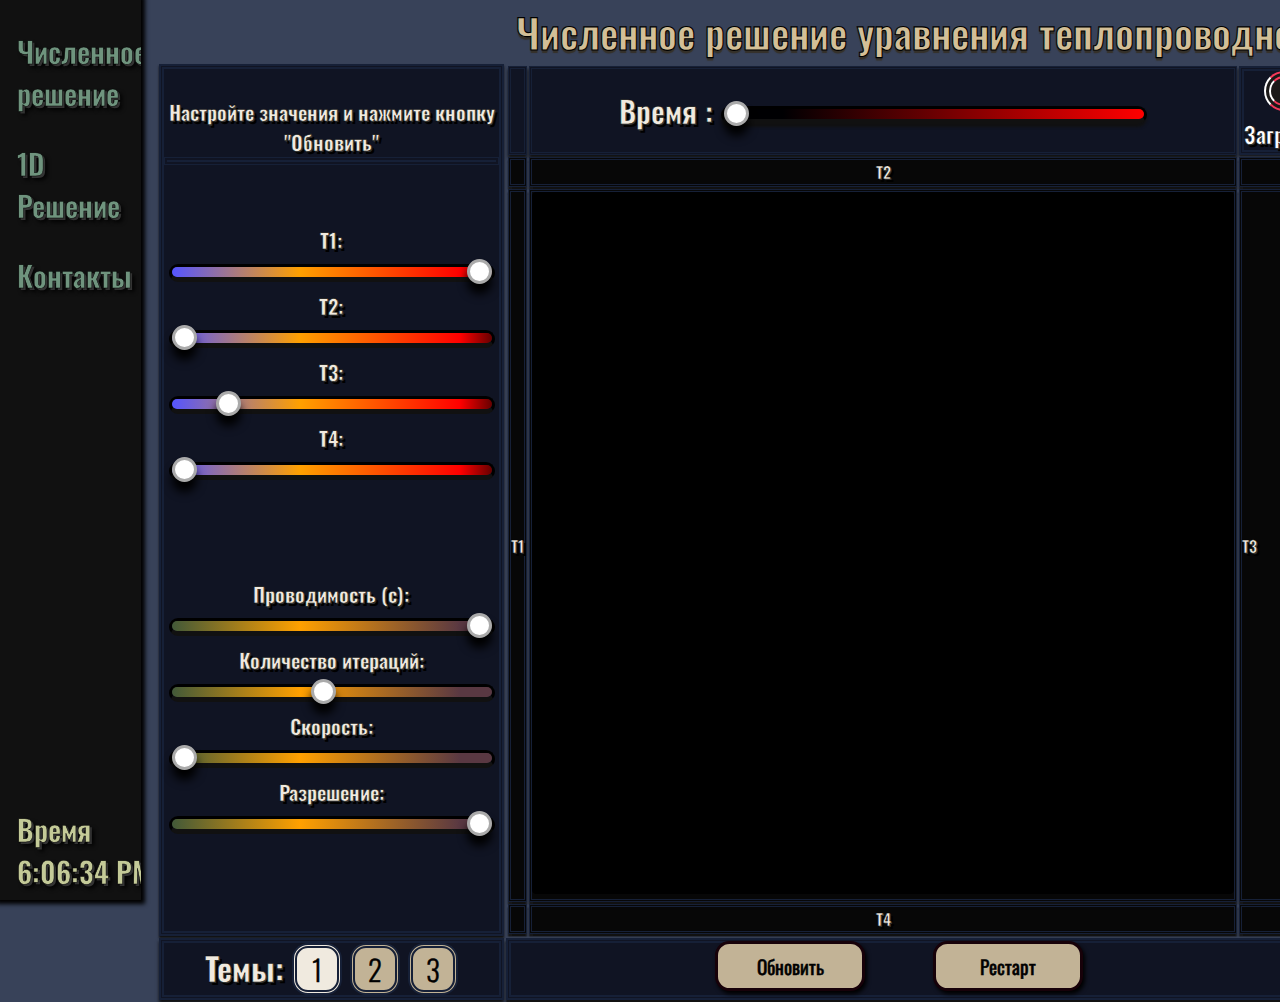
==== commit fdeb1f91: "Add files via upload" ====
--- a/index2.html
+++ b/index2.html
@@ -14,10 +14,10 @@
 <nav class="menu">
     <table>
     <tr><td class ="menutable">
-        <li><a href="index.html">Игра</a></li>
+        
         <li><a href="index2.html">Численное решение</a></li>
         <li><a href="index3.html">1D Решение</a></li>
-        <li><a href="#">Контакты</a></li>
+        <li><a href="index4.html">Контакты</a></li>
             </td>
     </tr>
     <tr class="showtime"><td >
--- a/css/site.css
+++ b/css/site.css
@@ -19,7 +19,9 @@
 hr{
     border: 4px double #162037;
 }
-
+a{
+  color: #99c;
+}
 body{
   display: absolute;
   position: inherit; 
@@ -199,8 +201,8 @@
     .menu a {font-size: 18px;}
 }
 
-.knopki {
-    margin-top: 2vh;
+.knopki{
+    margin-bottom: -0.4vh;
     color: #000;
     font-family: 'Oswald';
     font-weight: 400;
@@ -213,7 +215,7 @@
     transition: transform 150ms cubic-bezier(0, 0, 0.58, 1), background 150ms cubic-bezier(0, 0, 0.58, 1);
     min-width: 100%;
     box-shadow:  2px 3px 0.23em 0 #000;
-
+    width: 150px;
     }
 
 .knopki:hover,.activebuttonpause{
@@ -246,15 +248,17 @@
   .theme{
     font-family: 'Oswald';
     min-width: 40px;
+    width: 50px;
     font-size: 90%;
     color: #000;
-    border-radius: 3.6rem;
-
+    border-radius: 1rem;
     border: 2px solid #000;
     text-align: center;
     font-weight: 300;
     background: #C2B396;
     border: 5px double #162037;
+    transform-style: preserve-3d;
+    transition: transform 150ms cubic-bezier(0, 0, 0.58, 1), background 150ms cubic-bezier(0, 0, 0.58, 1);
   }
 
   .theme:hover{
@@ -344,7 +348,6 @@
 
 
 /*Ползунок со временем */
-
 #ctlTime{
   width: 420px;
   &::-webkit-slider-runnable-track {
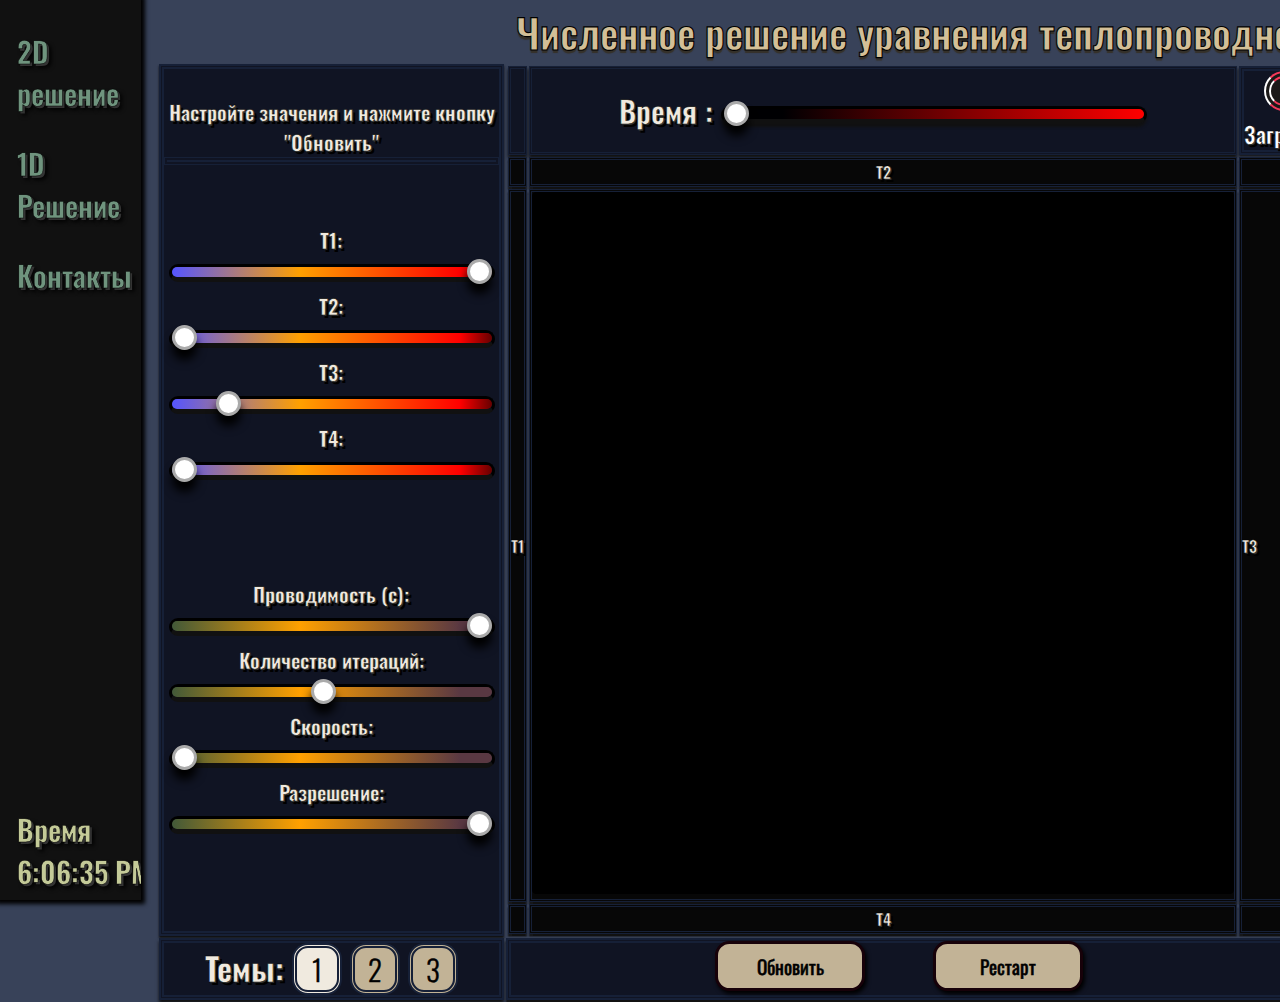
==== commit d763b3e6: "Add files via upload" ====
--- a/index2.html
+++ b/index2.html
@@ -15,7 +15,7 @@
     <table>
     <tr><td class ="menutable">
         
-        <li><a href="index2.html">Численное решение</a></li>
+        <li><a href="index2.html">2D решение</a></li>
         <li><a href="index3.html">1D Решение</a></li>
         <li><a href="index4.html">Контакты</a></li>
             </td>
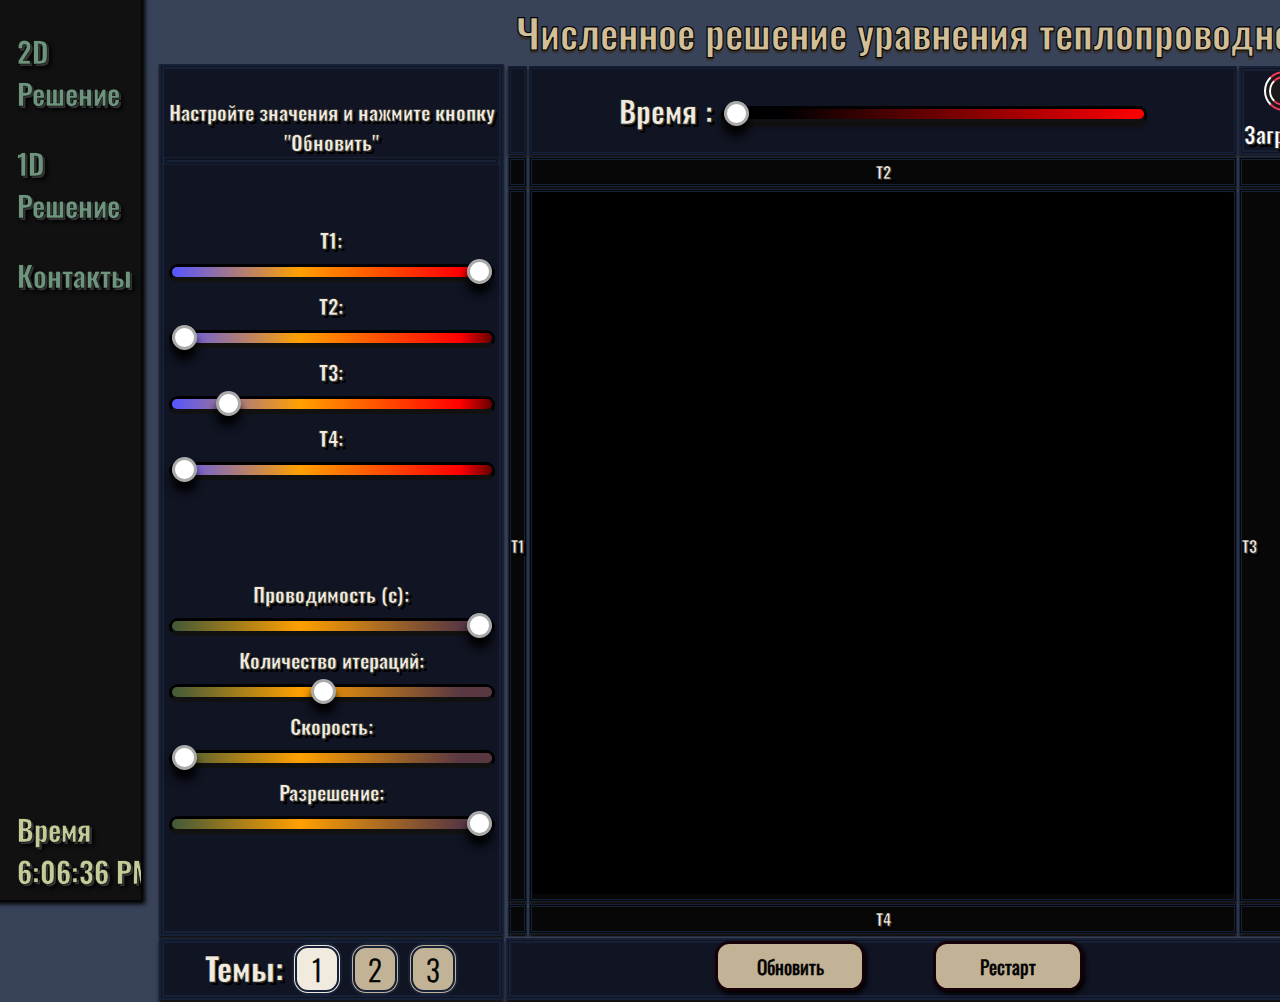
==== commit b3bd6699: "Add files via upload" ====
--- a/index2.html
+++ b/index2.html
@@ -15,7 +15,7 @@
     <table>
     <tr><td class ="menutable">
         
-        <li><a href="index2.html">2D решение</a></li>
+        <li><a href="index2.html">2D Решение</a></li>
         <li><a href="index3.html">1D Решение</a></li>
         <li><a href="index4.html">Контакты</a></li>
             </td>
